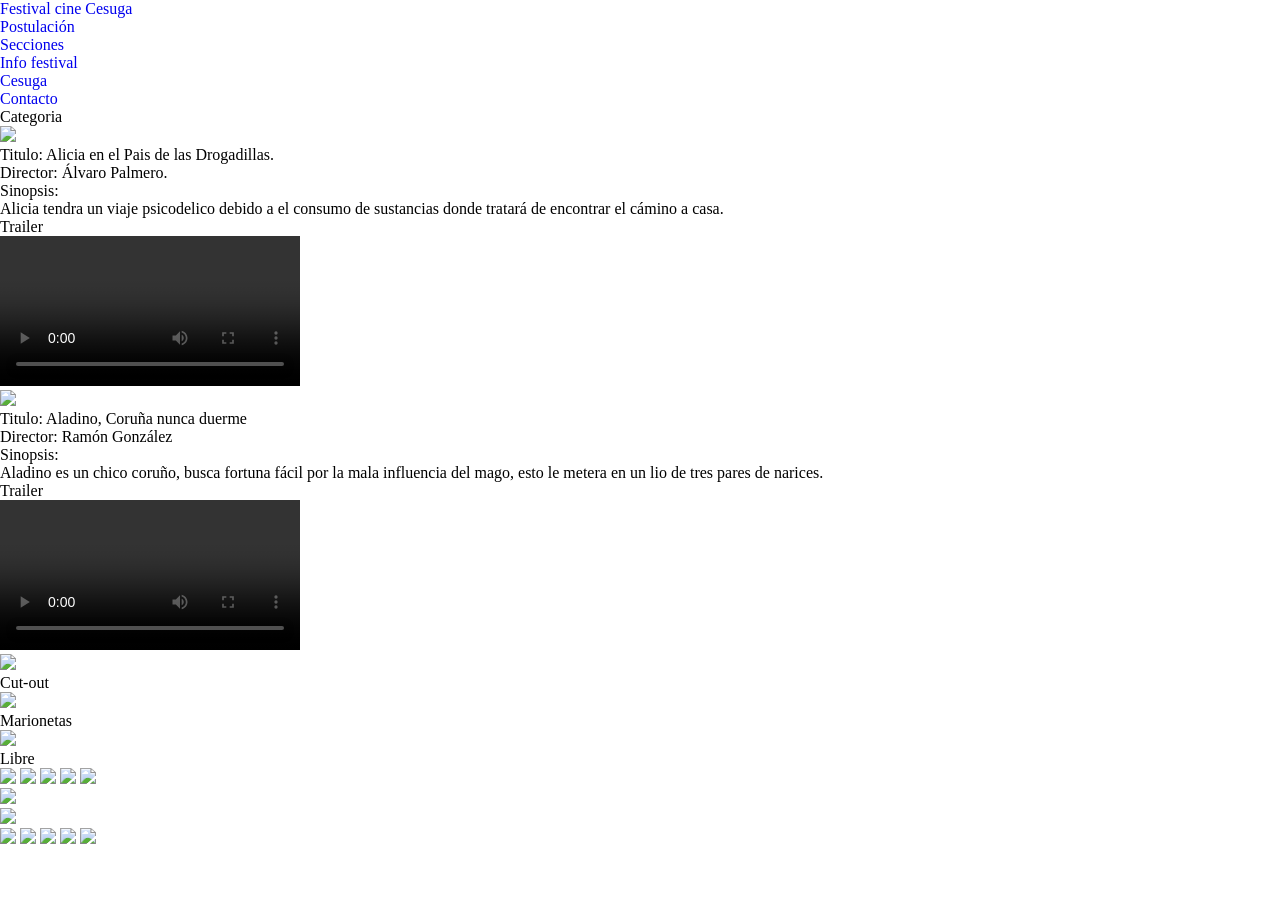
==== Categoria.html @ ff41079e "Add files via upload" ====
<!DOCTYPE html>
<html lang="en">
<head>
  <meta charset="UTF-8">
  <meta http-equiv="X-UA-Compatible" content="IE=edge">
  <meta name="viewport" content="width=device-width, initial-scale=1.0">
  <link rel="stylesheet" href="css/style_categorias.css">
</head>
  
  
  <style>
   a,
   button,
   input,
   select,
   h1,
   h2,
   h3,
   h4,
   h5,
   * {
       box-sizing: border-box;
       margin: 0;
       padding: 0;
       border: none;
       text-decoration: none;
       background: none;
   
       -webkit-font-smoothing: antialiased;
   }
   
   menu, ol, ul {
       list-style-type: none;
       margin: 0;
       padding: 0;
   }
   </style>
  <title>Document</title>
</head>
<body>
 <div class="inicio">
    <div class="cabecera">
      <div class="festival-cine-cesuga"> <a class="inicio" href="index.html"> Festival cine Cesuga</a></div>
      <div class="men">
        <div class="bot-n-1">
          <a class="bot-n-12" href="postulacion.html">Postulación</a>
        </div>
        <div class="bot-n-1">
          <a class="bot-n-12" href="Secciones.html">Secciones</a>
        </div>
        <div class="bot-n-1">
          <a class="bot-n-12" href="Info_festival.html">Info festival</a>
        </div>
        <div class="bot-n-1">
          <a class="bot-n-12" href="https://cesuga.com/"  >Cesuga</a> 
        </div>
        <div class="bot-n-1">
          <a class="bot-n-12" href="Contacto.html">Contacto</a>
        </div>
      </div>
    </div>
    <div class="body">
      <div class="frame-452">
        <div class="categoria2">Categoria</div>
        <div class="frame-24">
          <div class="frame-19">
            <img
              class="captura-de-pantalla-2026-03-16-163857-1"
              src="img/Alicia.png"
            />
            <div class="frame-7">
              <div class="titulo-alicia-en-el-pais-de-las-drogadillas">
                Titulo: Alicia en el Pais de las Drogadillas.
              </div>
              <div class="director-lvaro-palmero">Director: Álvaro Palmero.</div>
              <div class="sinopsis">Sinopsis:</div>
              <div
                class="alicia-tendra-un-viaje-psicodelico-debido-a-el-consumo-de-sustancias-donde-tratar-de-encontrar-el-c-mino-a-casa"
              >
                Alicia tendra un viaje psicodelico debido a el consumo de
                sustancias donde tratará de encontrar el cámino a casa.
              </div>
            </div>
          </div>
          <div class="frame-23">
            <div class="trailer">Trailer</div>
            <video class="lugar-trailer" controls>
  <source src="Alicia Final (1).mp4" type="video/mp4">
  Tu navegador no soporta video.
</video>
          </div>
        </div>
        <div class="frame-25">
          <div class="frame-18">
          <img
              class="captura-de-pantalla-2026-03-16-163857-1"
              src="img/Aladino.jpeg"
            />
            <div class="frame-8">
              <div class="titulo">Titulo: Aladino, Coruña nunca duerme </div>
              <div class="director">Director: Ramón González </div>
              <div class="sinopsis">Sinopsis:  </div>
              <div
                class="sdknbasdjbsajdbsajdsbajdiksbajlisablidasbjdlsabdaslijbdasjsbajadsbjilsadbjdisbdsajdbjkdabajdkbadjkasbjksabjkasbkjsdabjkbasdjkbadsjkasbkjdasbkjdabdjkasbkjdsbajkdsbsjkadbsdajkbdsakjadsbkj"
              >
                Aladino es un chico coruño,  busca fortuna fácil por la mala influencia del mago, esto le metera en un lio de tres pares de narices.
              </div>
            </div>
          </div>
         <div class="frame-23">
  <div class="trailer">Trailer</div>
  <video class="lugar-trailer" controls>
    <source src="Aladino.mp4" type="video/mp4">
    Tu navegador no soporta video.
  </video>
</div>
          </div>
          </div>
        </div>
       
        <div class="frame-33">
          <div class="frame-31">
         
          <img
            class="captura-de-pantalla-2026-03-16-163755-1"
            src="img/Rana.png"
          />
          <div class="cut-out">Cut-out</div>
        </div>
          <div class="frame-30">
           <img
            class="captura-de-pantalla-2026-03-16-163857-1"
            src="img/Alicia.png"
          />
          <div class="marionetas">Marionetas</div>
        </div>
          <div class="frame-29">
            <img class="image-1" src="img/image-10.png" />
          <div class="Libre">       Libre </div>
        </div>
      </div>
          
        </div>
      </div>
    </div>
        <div class="frame-34">
       <a href="https://www.youtube.com/@elbecex" target="_blank">
  <img class="social-icons" src="img/social-icons0.svg" />
</a>

<a href="https://x.com/ElbeceXD" target="_blank">
  <img class="social-icons2" src="img/social-icons1.svg" />
</a>

<a href="https://www.instagram.com/elbecex/" target="_blank">
  <img class="social-icons3" src="img/social-icons2.svg" />
</a>

<a href="https://www.tiktok.com/@elbecex" target="_blank">
  <img class="social-icons4" src="img/social-icons3.svg" />
</a>

<a href="https://www.youtube.com/@elbecex" target="_blank">
  <img class="social-icons5" src="img/social-icons4.svg" />
</a>
      </div>
    </div>
    <div class="pie-de-p-gina">
     
      <div class="logo-cesuga-new-2">
        <img class="logo-cesuga-new-1" src="img/logo-cesuga-new-12.png" />
      </div>
      <img class="shared-image-3-1" src="img/shared-image-3-12.png" />
      <div class="frame-2">
        <img
          class="captura-de-pantalla-2026-01-28-102525-12"
          src="img/captura-de-pantalla-2026-01-28-102525-12.png"
        />
        <img
          class="estrella-galicia-negro-1"
          src="img/estrella-galicia-negro-12.png"
        />
        <img
          class="captura-de-pantalla-2026-01-28-102545-2"
          src="img/captura-de-pantalla-2026-01-28-102545-22.png"
        />
        <img class="www-dacoruna-1" src="img/www-dacoruna-12.png" />
        <img
          class="logo-da-xunta-de-galicia-2021-svg-1"
          src="img/logo-da-xunta-de-galicia-2021-svg-12.png"
        />
      </div>
        </div>
      </div>
    </div>
  </div>
  
</body>
</html>
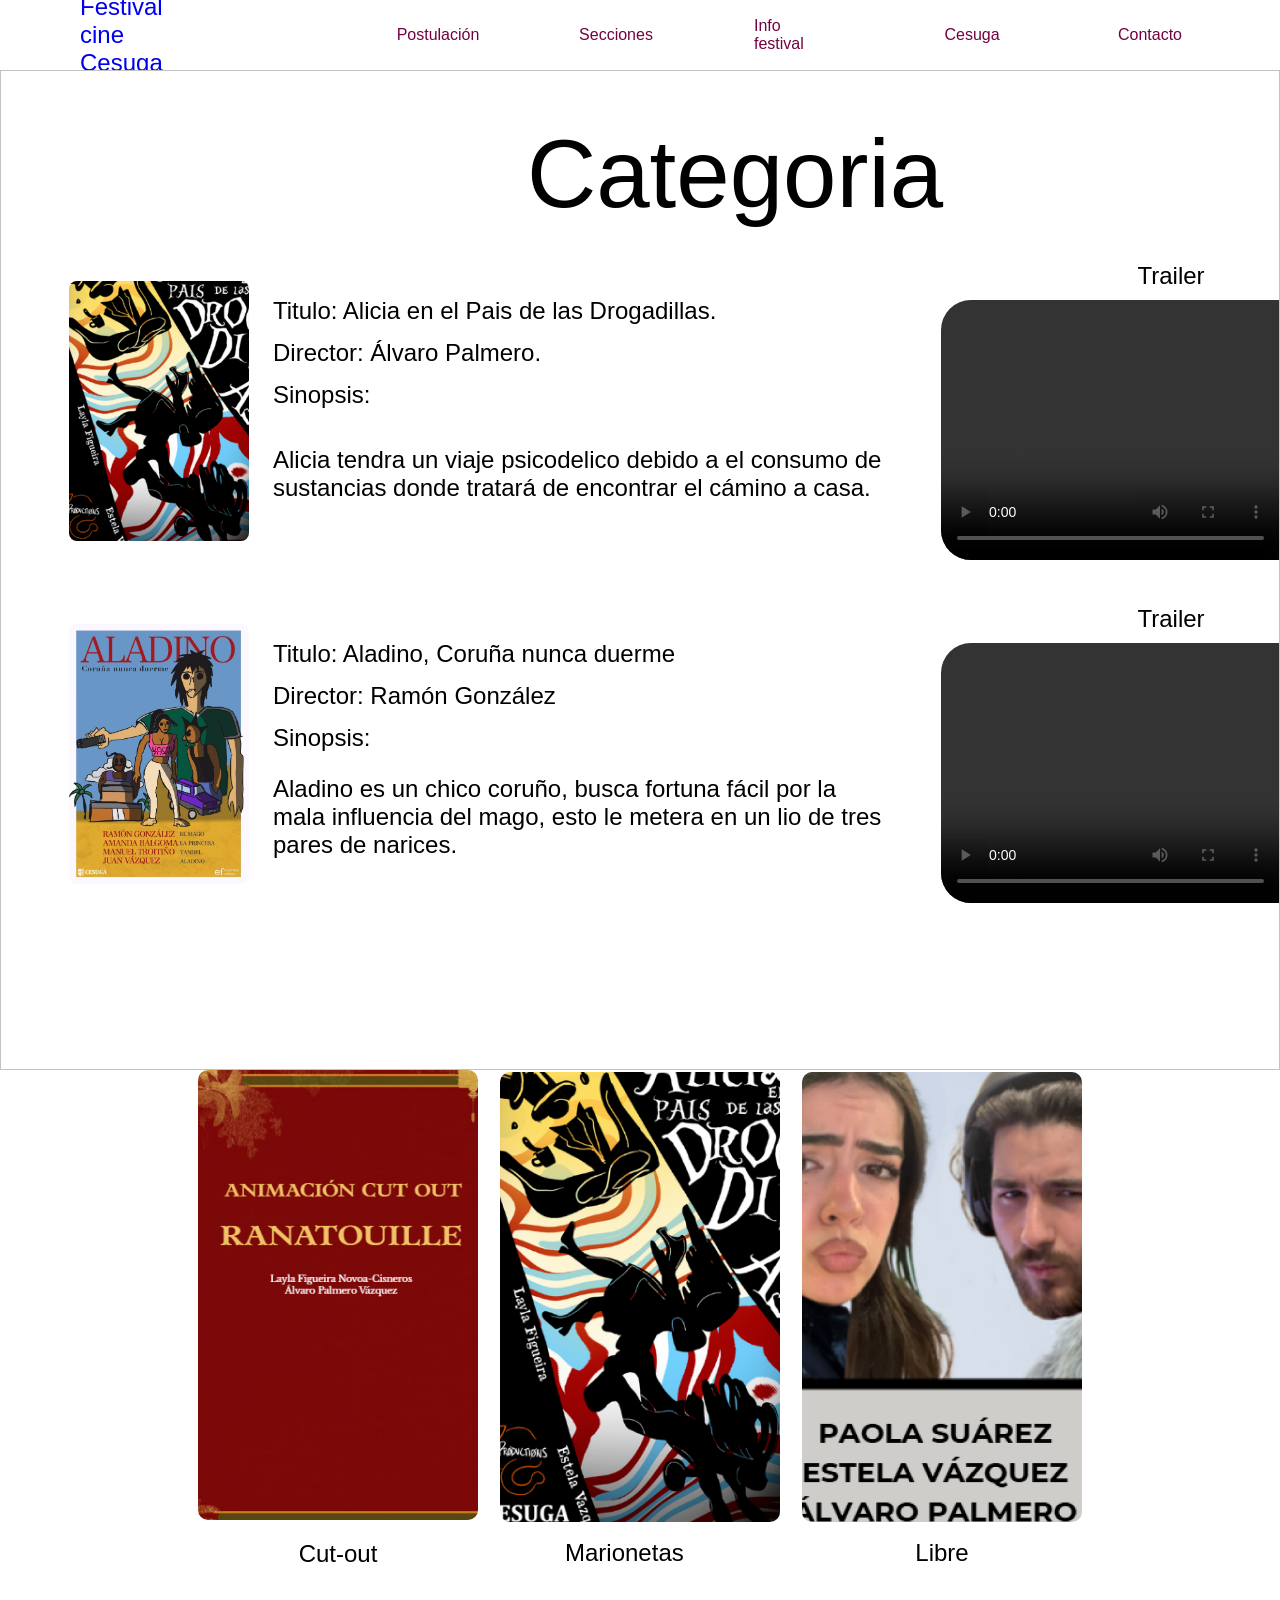
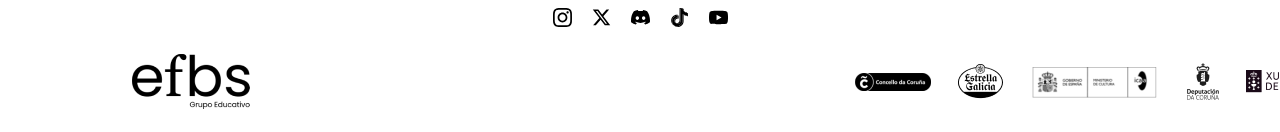
==== commit c726c06f: "Update Categoria.html" ====
--- a/Categoria.html
+++ b/Categoria.html
@@ -43,7 +43,7 @@
       <div class="festival-cine-cesuga"> <a class="inicio" href="index.html"> Festival cine Cesuga</a></div>
       <div class="men">
         <div class="bot-n-1">
-          <a class="bot-n-12" href="postulacion.html">Postulación</a>
+          <a class="bot-n-12" href="Postulacion.html">Postulación</a>
         </div>
         <div class="bot-n-1">
           <a class="bot-n-12" href="Secciones.html">Secciones</a>
@@ -196,4 +196,4 @@
   </div>
   
 </body>
-</html>+</html>
--- a/css/style_categorias.css
+++ b/css/style_categorias.css
@@ -0,0 +1,713 @@
+.categoria,
+.categoria * {
+  box-sizing: border-box;
+}
+.categoria {
+  display: flex;
+  flex-direction: column;
+  gap: 0px;
+  align-items: flex-start;
+  justify-content: flex-start;
+  max-width: 1440px;
+  position: relative;
+}
+.categoria-nominados {
+  background: #ffffff;
+  display: flex;
+  flex-direction: column;
+  gap: 0px;
+  align-items: center;
+  justify-content: center;
+  align-self: stretch;
+  flex-shrink: 0;
+  position: relative;
+  overflow: hidden;
+}
+.frame-45 {
+  display: flex;
+  flex-direction: column;
+  gap: 10px;
+  align-items: flex-start;
+  justify-content: flex-start;
+  flex-shrink: 0;
+  width: 1440px;
+  position: relative;
+}
+.cabecera {
+  background: #ffffff;
+  padding: 10px 80px 10px 80px;
+  display: flex;
+  flex-direction: row;
+  gap: 6px;
+  align-items: center;
+  justify-content: flex-start;
+  align-self: stretch;
+  flex-shrink: 0;
+  height: 70px;
+  position: relative;
+}
+.festival-cine-cesuga {
+  color: #730240;
+  text-align: left;
+  font-family: "MontserratAlternates-Regular", sans-serif;
+  font-size: 24px;
+  font-weight: 400;
+  position: relative;
+  width: 253px;
+  height: 50px;
+  display: flex;
+  align-items: center;
+  justify-content: flex-start;
+}
+.men {
+  display: flex;
+  flex-direction: row;
+  gap: 78px;
+  align-items: center;
+  justify-content: flex-end;
+  flex-shrink: 0;
+  width: 1021px;
+  height: 70px;
+  position: relative;
+}
+.bot-n-1 {
+  background: rgba(3, 101, 140, 0);
+  border-radius: 12px;
+  padding: 10px;
+  display: flex;
+  flex-direction: row;
+  gap: 10px;
+  align-items: center;
+  justify-content: center;
+  flex-shrink: 0;
+  width: 100px;
+  height: 18px;
+  position: relative;
+}
+.bot-n-12 {
+  color: #730240;
+  text-align: left;
+  font-family: "ReemKufiFun-Regular", sans-serif;
+  font-size: 16px;
+  font-weight: 400;
+  position: relative;
+}
+.bot-n-13 {
+  color: #005f92;
+  text-align: left;
+  font-family: "ReemKufiFun-Regular", sans-serif;
+  font-size: 16px;
+  font-weight: 400;
+  position: relative;
+}
+.bot-n-14 {
+  background: rgba(3, 101, 140, 0);
+  border-radius: 12px;
+  padding: 10px 0px 10px 0px;
+  display: flex;
+  flex-direction: row;
+  gap: 10px;
+  align-items: center;
+  justify-content: center;
+  flex-shrink: 0;
+  width: 100px;
+  height: 18px;
+  position: relative;
+}
+.body {
+  background: #ffffff;
+  border-style: solid;
+  border-color: #c2c2c2;
+  border-width: 1px;
+  align-self: stretch;
+  flex-shrink: 0;
+  min-height: 1000px;
+  position: relative;
+  overflow: hidden;
+}
+.frame-452 {
+  display: flex;
+  flex-direction: column;
+  gap: 45px;
+  align-items: center;
+  justify-content: flex-start;
+  width: 1488px;
+  position: absolute;
+  left: -10px;
+  top: 60px;
+}
+.categoria2 {
+  color: #000000;
+  text-align: center;
+  font-family: "MontserratAlternates-Regular", sans-serif;
+  font-size: 96px;
+  font-weight: 400;
+  position: relative;
+  align-self: stretch;
+  height: 86px;
+  display: flex;
+  align-items: center;
+  justify-content: center;
+}
+.frame-24 {
+  display: flex;
+  flex-direction: row;
+  gap: 48px;
+  align-items: center;
+  justify-content: center;
+  flex-shrink: 0;
+  position: relative;
+}
+.frame-19 {
+  display: flex;
+  flex-direction: row;
+  gap: 24px;
+  align-items: center;
+  justify-content: center;
+  flex-shrink: 0;
+  position: relative;
+}
+.captura-de-pantalla-2026-03-16-163857-1 {
+  flex-shrink: 0;
+  width: 180px;
+  height: 260px;
+  position: relative;
+  object-fit: cover;
+}
+.frame-7 {
+  display: flex;
+  flex-direction: column;
+  gap: 6px;
+  align-items: flex-start;
+  justify-content: flex-start;
+  flex-shrink: 0;
+  width: 620px;
+  position: relative;
+}
+.titulo-alicia-en-el-pais-de-las-drogadillas {
+  color: #000000;
+  text-align: left;
+  font-family: "MontserratAlternates-Regular", sans-serif;
+  font-size: 24px;
+  font-weight: 400;
+  position: relative;
+  align-self: stretch;
+  height: 36px;
+  display: flex;
+  align-items: center;
+  justify-content: flex-start;
+}
+.director-lvaro-palmero {
+  color: #000000;
+  text-align: left;
+  font-family: "MontserratAlternates-Regular", sans-serif;
+  font-size: 24px;
+  font-weight: 400;
+  position: relative;
+  align-self: stretch;
+  height: 36px;
+  display: flex;
+  align-items: center;
+  justify-content: flex-start;
+}
+.sinopsis {
+  color: #000000;
+  text-align: left;
+  font-family: "MontserratAlternates-Regular", sans-serif;
+  font-size: 24px;
+  font-weight: 400;
+  position: relative;
+  align-self: stretch;
+  height: 36px;
+  display: flex;
+  align-items: center;
+  justify-content: flex-start;
+}
+.alicia-tendra-un-viaje-psicodelico-debido-a-el-consumo-de-sustancias-donde-tratar-de-encontrar-el-c-mino-a-casa {
+  color: #000000;
+  text-align: left;
+  font-family: "MontserratAlternates-Regular", sans-serif;
+  font-size: 24px;
+  font-weight: 400;
+  position: relative;
+  align-self: stretch;
+  height: 111px;
+  display: flex;
+  align-items: center;
+  justify-content: flex-start;
+}
+.frame-23 {
+  display: flex;
+  flex-direction: column;
+  align-items: center;
+  justify-content: flex-start;
+  flex-shrink: 0;
+  width: 460px;
+  gap: 10px;
+}
+
+.trailer {
+  color: #000000;
+  text-align: center;
+  font-family: "MontserratAlternates-Regular", sans-serif;
+  font-size: 24px;
+  font-weight: 400;
+  position: relative;
+  width: 78px;
+  display: flex;
+  align-items: center;
+  justify-content: center;
+  margin: 00px 0 0 0;
+}
+.lugar-trailer {
+  width: 460px;
+  height: 260px;
+  object-fit: cover;
+  border-radius: 30px;
+}
+
+.frame-25 {
+  display: flex;
+  flex-direction: row;
+  gap: 48px;
+  align-items: center;
+  justify-content: center;
+  flex-shrink: 0;
+  position: relative;
+}
+.frame-18 {
+  display: flex;
+  flex-direction: row;
+  gap: 24px;
+  align-items: center;
+  justify-content: center;
+  flex-shrink: 0;
+  position: relative;
+}
+.rectangle-26 {
+  background: #d9d9d9;
+  flex-shrink: 0;
+  width: 180px;
+  height: 260px;
+  position: relative;
+}
+.frame-8 {
+  display: flex;
+  flex-direction: column;
+  gap: 6px;
+  align-items: flex-start;
+  justify-content: flex-start;
+  flex-shrink: 0;
+  width: 620px;
+  position: relative;
+}
+.titulo {
+  color: #000000;
+  text-align: left;
+  font-family: "MontserratAlternates-Regular", sans-serif;
+  font-size: 24px;
+  font-weight: 400;
+  position: relative;
+  align-self: stretch;
+  height: 36px;
+  display: flex;
+  align-items: center;
+  justify-content: flex-start;
+}
+.director {
+  color: #000000;
+  text-align: left;
+  font-family: "MontserratAlternates-Regular", sans-serif;
+  font-size: 24px;
+  font-weight: 400;
+  position: relative;
+  align-self: stretch;
+  height: 36px;
+  display: flex;
+  align-items: center;
+  justify-content: flex-start;
+}
+.sdknbasdjbsajdbsajdsbajdiksbajlisablidasbjdlsabdaslijbdasjsbajadsbjilsadbjdisbdsajdbjkdabajdkbadjkasbjksabjkasbkjsdabjkbasdjkbadsjkasbkjdasbkjdabdjkasbkjdsbajkdsbsjkadbsdajkbdsakjadsbkj {
+  color: #000000;
+  text-align: left;
+  font-family: "MontserratAlternates-Regular", sans-serif;
+  font-size: 24px;
+  font-weight: 400;
+  position: relative;
+  align-self: stretch;
+  height: 111px;
+  display: flex;
+  align-items: center;
+  justify-content: flex-start;
+}
+.frame-22 {
+  display: flex;
+  flex-direction: column;
+  align-items: center;
+  justify-content: center;
+  flex-shrink: 0;
+  width: 354px;
+  position: relative;
+}
+.rectangle-30 {
+  margin: -3px 0 0 0;
+  background: #d9d9d9;
+  align-self: stretch;
+  flex-shrink: 0;
+  height: 260px;
+  position: relative;
+}
+.frame-26 {
+  display: flex;
+  flex-direction: row;
+  gap: 55px;
+  align-items: center;
+  justify-content: center;
+  flex-shrink: 0;
+  position: relative;
+}
+.frame-17 {
+  display: flex;
+  flex-direction: row;
+  gap: 17px;
+  align-items: center;
+  justify-content: center;
+  flex-shrink: 0;
+  position: relative;
+}
+.rectangle-27 {
+  background: #d9d9d9;
+  flex-shrink: 0;
+  width: 180px;
+  height: 260px;
+  position: relative;
+}
+.frame-9 {
+  display: flex;
+  flex-direction: column;
+  gap: 6px;
+  align-items: flex-start;
+  justify-content: flex-start;
+  flex-shrink: 0;
+  width: 620px;
+  position: relative;
+}
+.frame-21 {
+  display: flex;
+  flex-direction: column;
+  align-items: center;
+  justify-content: center;
+  flex-shrink: 0;
+  width: 354px;
+  position: relative;
+}
+.frame-27 {
+  display: flex;
+  flex-direction: row;
+  gap: 55px;
+  align-items: center;
+  justify-content: center;
+  flex-shrink: 0;
+  position: relative;
+}
+.frame-16 {
+  display: flex;
+  flex-direction: row;
+  gap: 17px;
+  align-items: center;
+  justify-content: center;
+  flex-shrink: 0;
+  position: relative;
+}
+.rectangle-29 {
+  background: #d9d9d9;
+  flex-shrink: 0;
+  width: 180px;
+  height: 260px;
+  position: relative;
+}
+.frame-10 {
+  display: flex;
+  flex-direction: column;
+  gap: 6px;
+  align-items: flex-start;
+  justify-content: flex-start;
+  flex-shrink: 0;
+  width: 620px;
+  position: relative;
+}
+.frame-20 {
+  display: flex;
+  flex-direction: column;
+  align-items: center;
+  justify-content: center;
+  flex-shrink: 0;
+  width: 354px;
+  position: relative;
+}
+.frame-33 {
+  display: flex;
+  flex-direction: row;
+  gap: 22px;
+  align-items: center;
+  justify-content: center;
+  align-self: stretch;
+  flex-shrink: 0;
+  position: relative;
+}
+.frame-31 {
+  display: flex;
+  flex-direction: column;
+  align-items: center;
+  justify-content: center;
+  width: 280px;
+  gap: 20px;
+}
+.rectangle-31 {
+  background: #d9d9d9;
+  align-self: stretch;
+  flex-shrink: 0;
+  height: 504px;
+  position: relative;
+}
+.categoria3 {
+  color: #000000;
+  font-family: "MontserratAlternates-Regular", sans-serif;
+  font-size: 24px;
+  font-weight: 400;
+
+  text-align: center;
+  width: 100%;
+}
+.frame-30 {
+  display: flex;
+  flex-direction: column;
+  gap: 17px;
+  align-items: center;
+  justify-content: center;
+  flex-shrink: 0;
+  width: 280px;
+  position: relative;
+}
+.rectangle-22 {
+  background: #d9d9d9;
+  align-self: stretch;
+  flex-shrink: 0;
+  height: 504px;
+  position: relative;
+}
+.frame-29 {
+  display: flex;
+  flex-direction: column;
+  gap: 17px;
+  align-items: center;
+  justify-content: center;
+  flex-shrink: 0;
+  width: 280px;
+  position: relative;
+}
+.rectangle-33 {
+  background: #d9d9d9;
+  align-self: stretch;
+  flex-shrink: 0;
+  height: 504px;
+  position: relative;
+}
+.frame-34{
+  display:flex;
+  justify-content:center;
+  align-items:center;
+  gap:20px;
+  width:100%;
+  margin-top:40px;
+
+}
+.social-icons {
+  flex-shrink: 0;
+  width: 19px;
+  height: 19px;
+  position: relative;
+  overflow: visible;
+}
+.social-icons2 {
+  flex-shrink: 0;
+  width: 19px;
+  height: 19px;
+  position: relative;
+  overflow: visible;
+}
+.social-icons3 {
+  flex-shrink: 0;
+  width: 19px;
+  height: 19px;
+  position: relative;
+  overflow: visible;
+}
+.social-icons4 {
+  flex-shrink: 0;
+  width: 19px;
+  height: 19px;
+  position: relative;
+  overflow: visible;
+}
+.social-icons5 {
+  flex-shrink: 0;
+  width: 19px;
+  height: 19px;
+  position: relative;
+  overflow: visible;
+
+
+  
+}
+.pie-de-p-gina {
+  background: #ffffff;
+  padding: 20px 80px 20px 80px;
+  display: flex;
+  flex-direction: row;
+  gap: 10px;
+  align-items: center;
+  justify-content: flex-start;
+  align-self: stretch;
+  flex-shrink: 0;
+  height: 101px;
+  position: relative;
+  overflow: hidden;
+}
+.frame-453 {
+  display: flex;
+  flex-direction: row;
+  gap: 10px;
+  align-items: center;
+  justify-content: flex-start;
+  flex-shrink: 0;
+  position: relative;
+}
+.logo-cesuga-new-2 {
+  flex-shrink: 0;
+  width: 42px;
+  height: 51px;
+  position: relative;
+  overflow: hidden;
+  aspect-ratio: 42/51;
+}
+.logo-cesuga-new-1 {
+  width: 100%;
+  height: 100%;
+  position: absolute;
+  right: 0%;
+  left: 0%;
+  bottom: 0%;
+  top: 0%;
+  object-fit: cover;
+}
+.shared-image-3-1 {
+  flex-shrink: 0;
+  width: 118px;
+  height: 55px;
+  position: relative;
+  object-fit: cover;
+  aspect-ratio: 118/55;
+}
+.frame-2 {
+  padding: 0px 35px 0px 128px;
+  display: flex;
+  flex-direction: row;
+  gap: 27px;
+  align-items: center;
+  justify-content: flex-end;
+  flex-shrink: 0;
+  width: 1099px;
+  height: 49px;
+  position: relative;
+  overflow: hidden;
+}
+.captura-de-pantalla-2026-01-28-102525-1 {
+  flex-shrink: 0;
+  width: 76px;
+  height: 20px;
+  position: relative;
+  object-fit: cover;
+  aspect-ratio: 76/20;
+}
+.estrella-galicia-negro-1 {
+  flex-shrink: 0;
+  width: 45px;
+  height: 34.11px;
+  position: relative;
+  object-fit: cover;
+  aspect-ratio: 45/34.11;
+}
+.captura-de-pantalla-2026-01-28-102545-2 {
+  flex-shrink: 0;
+  width: 130px;
+  height: 37px;
+  position: relative;
+  object-fit: cover;
+  aspect-ratio: 130/37;
+}
+.www-dacoruna-1 {
+  flex-shrink: 0;
+  width: 32px;
+  height: 37px;
+  position: relative;
+  object-fit: cover;
+  aspect-ratio: 32/37;
+}
+.logo-da-xunta-de-galicia-2021-svg-1 {
+  flex-shrink: 0;
+  width: 78px;
+  height: 22.3px;
+  position: relative;
+  object-fit: cover;
+  aspect-ratio: 78/22.3;
+}
+.frame-19 img,
+.frame-18 img {
+  width: 180px;
+  height: 260px;
+  object-fit: cover;
+  border-radius: 8px;
+}
+.frame-31 img,
+.frame-30 img,
+.frame-29 img{
+  width:280px;
+  height:450px;
+  object-fit:cover;
+  border-radius:10px;
+}
+.Libre{
+  color: #000000;
+  text-align: left;
+  font-family: "MontserratAlternates-Regular", sans-serif;
+  font-size: 24px;
+  font-weight: 400;
+  position: relative;
+  display: flex;
+  align-items: center;
+  justify-content: flex-start;
+}
+.cut-out {
+  color: #000000;
+  text-align: left;
+  font-family: "MontserratAlternates-Regular", sans-serif;
+  font-size: 24px;
+  font-weight: 400;
+  position: relative;
+  display: flex;
+  align-items: center;
+  justify-content: flex-start;
+}
+.marionetas {
+  color: #000000;
+  text-align: left;
+  font-family: "MontserratAlternates-Regular", sans-serif;
+  font-size: 24px;
+  font-weight: 400;
+  position: relative;
+  width: 150px;
+  display: flex;
+  align-items: center;
+  justify-content: flex-start;
+}
